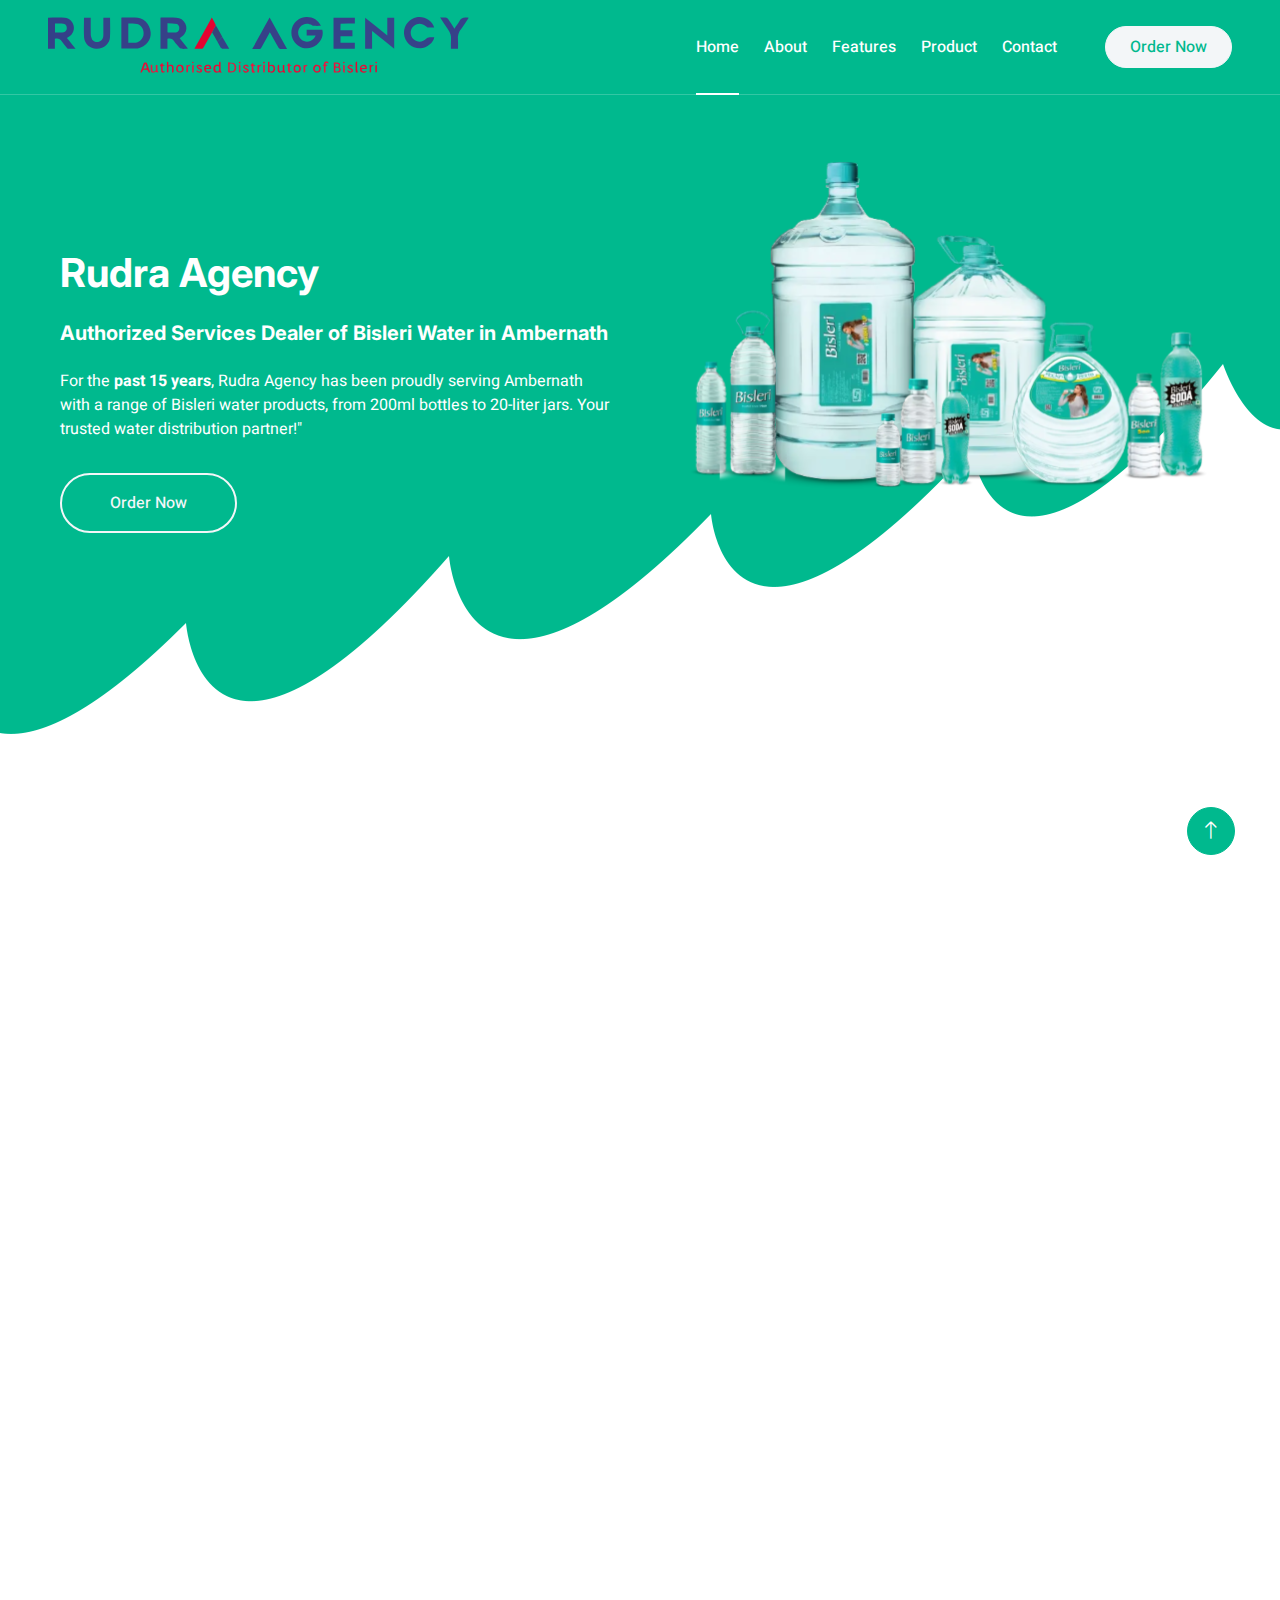
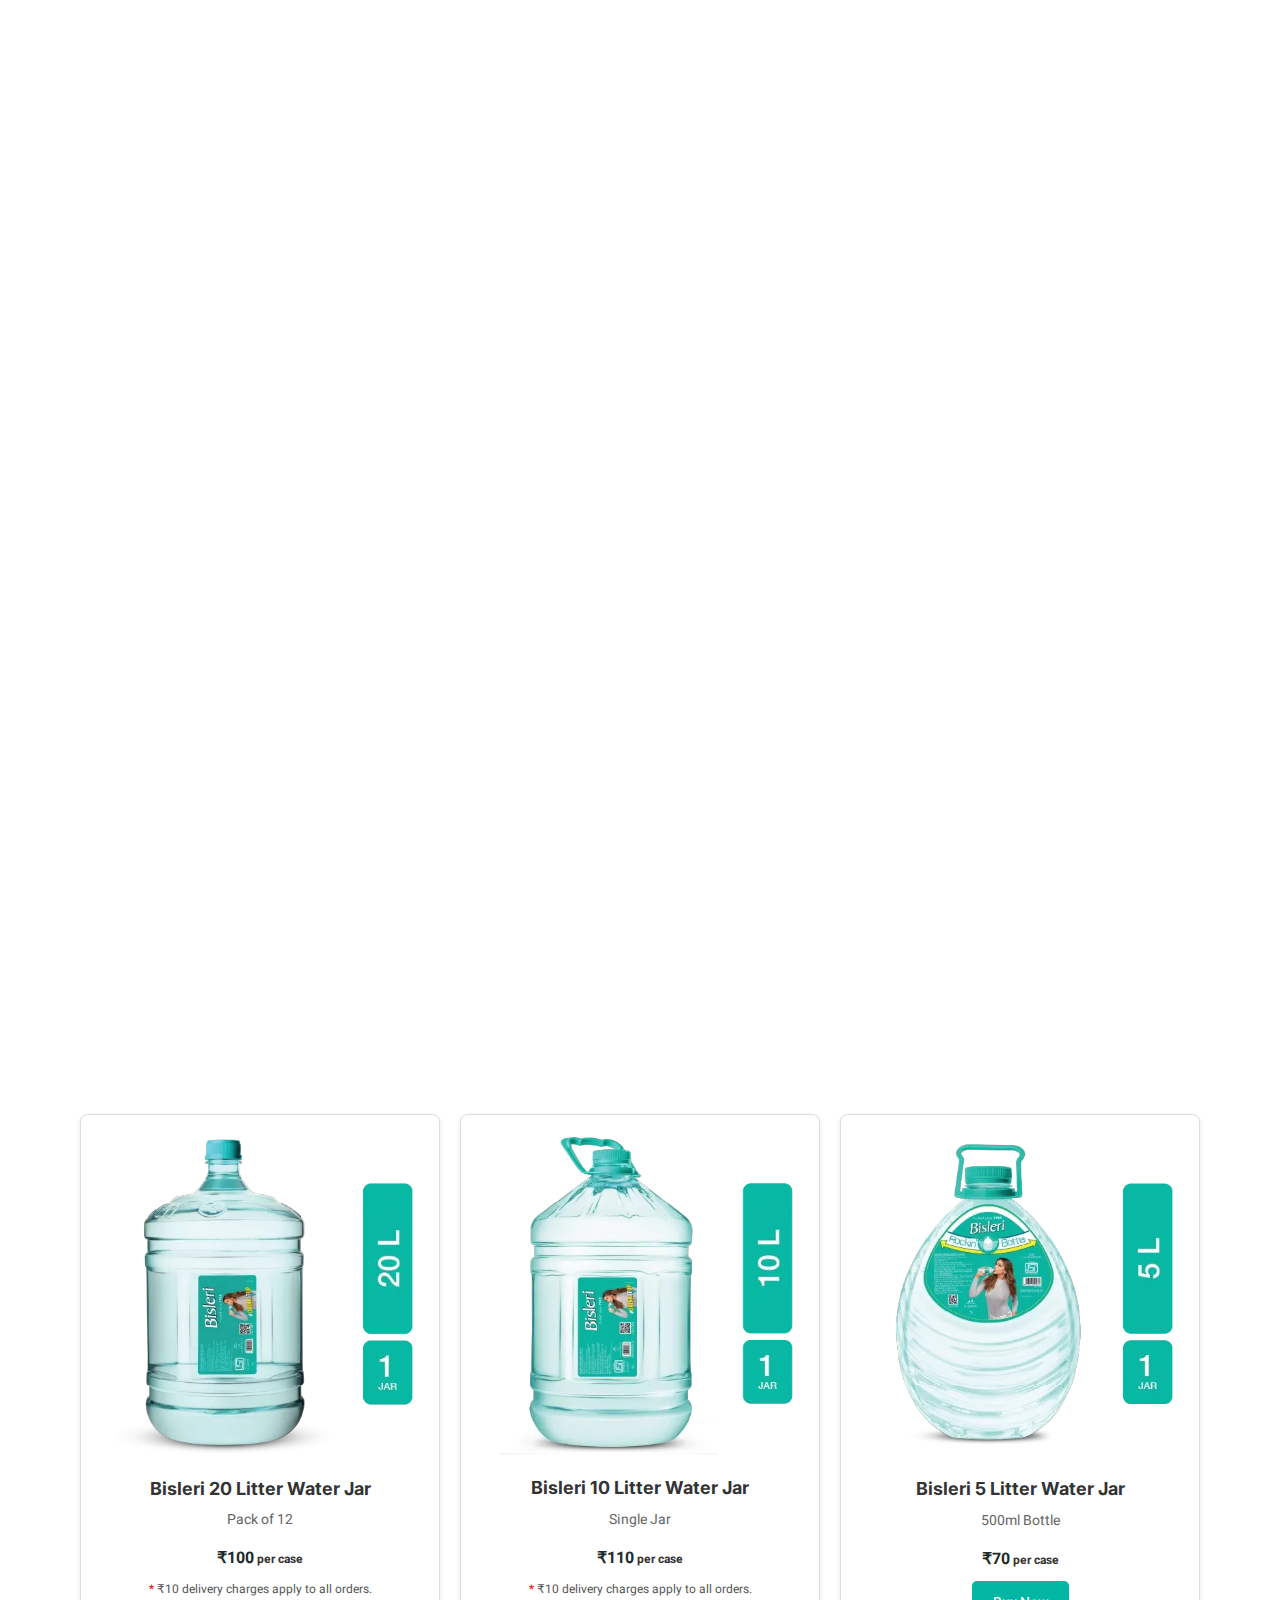
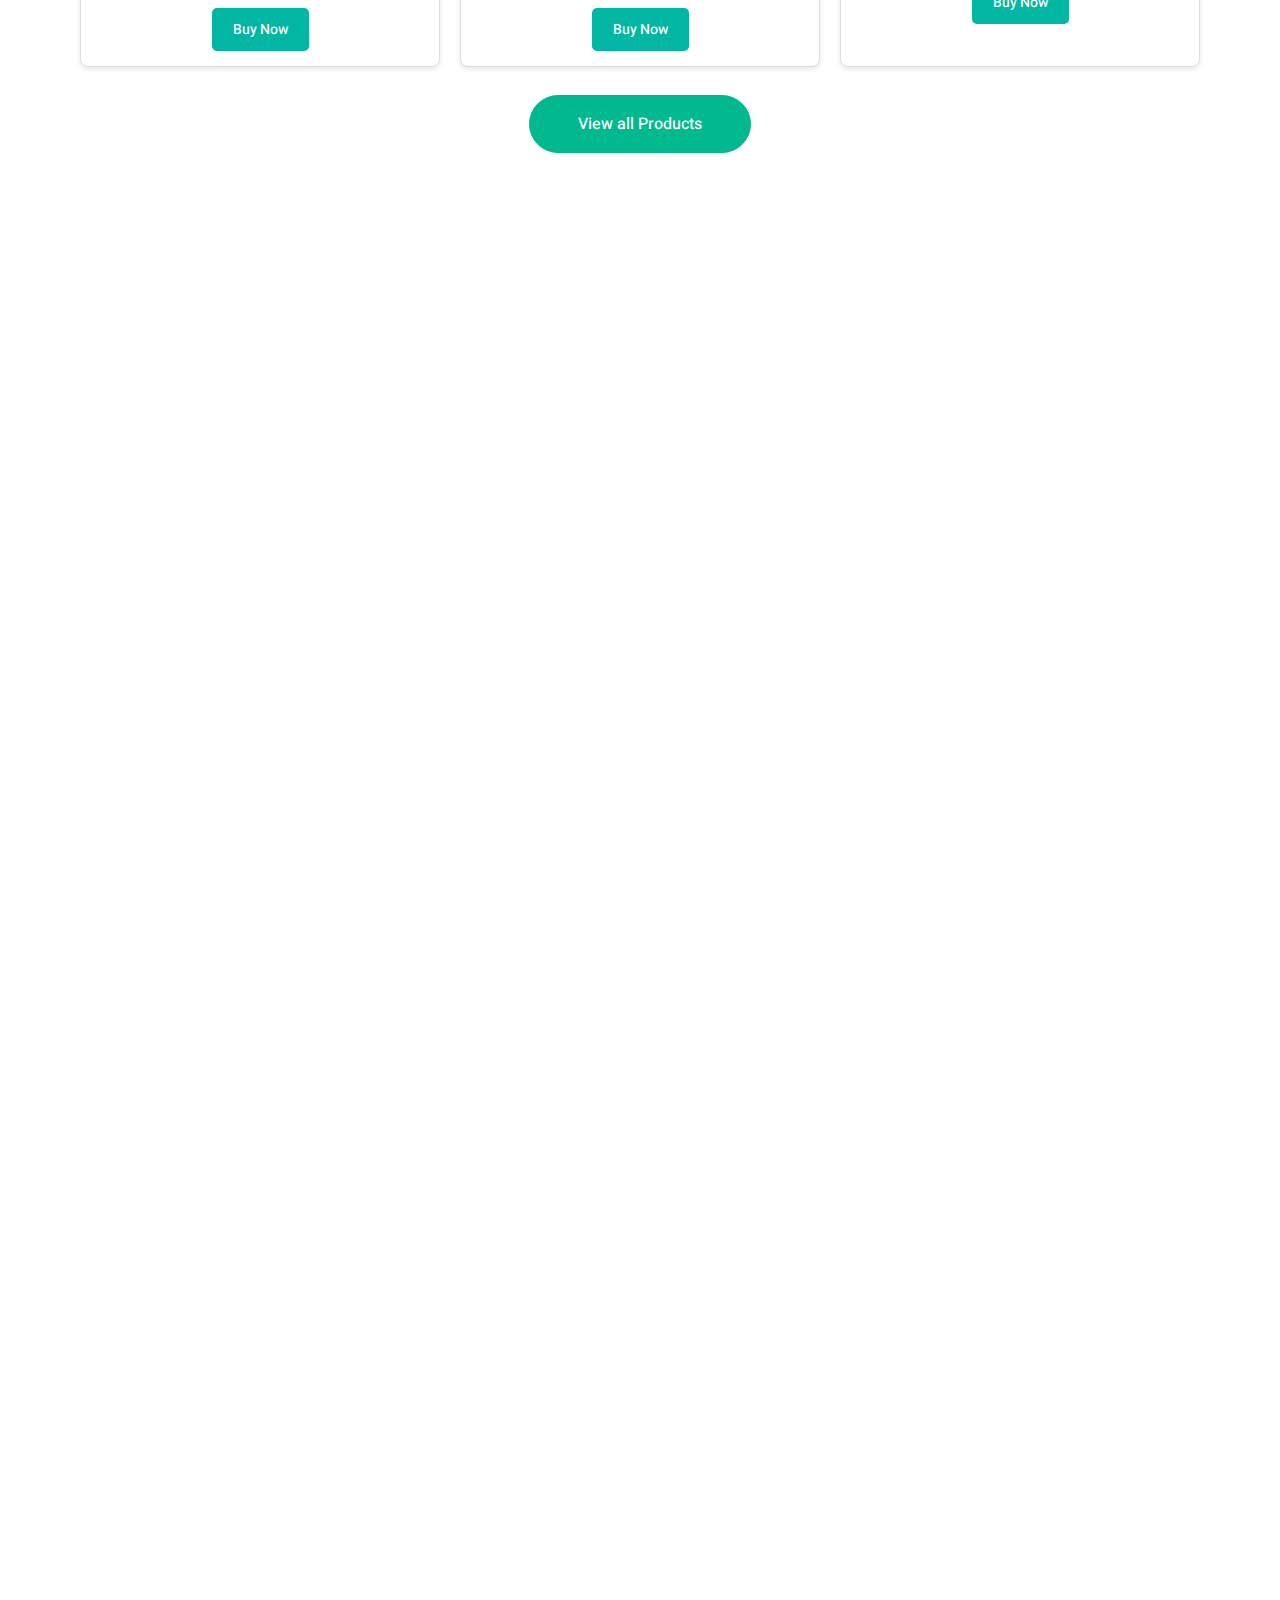
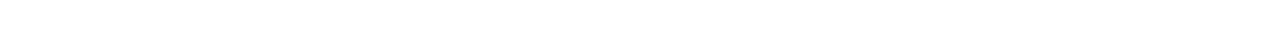
==== index.html @ f9f2c0e8 "Add files via upload" ====
<!DOCTYPE html>
<html lang="en">

<head>
    <meta charset="utf-8">
    <title>Rudra Agency</title>
    <meta content="width=device-width, initial-scale=1.0" name="viewport">
    <meta content="" name="keywords">
    <meta content="" name="description">

    <!-- Favicon -->
    <link href="img/favicon.ico" rel="icon">

    <!-- Google Web Fonts -->
    <link rel="preconnect" href="https://fonts.googleapis.com">
    <link rel="preconnect" href="https://fonts.gstatic.com" crossorigin>
    <link href="https://fonts.googleapis.com/css2?family=Heebo:wght@400;500;600&family=Inter:wght@700;800&display=swap" rel="stylesheet"> 

    <!-- Icon Font Stylesheet -->
    <link href="https://cdnjs.cloudflare.com/ajax/libs/font-awesome/5.10.0/css/all.min.css" rel="stylesheet">
    <link href="https://cdn.jsdelivr.net/npm/bootstrap-icons@1.4.1/font/bootstrap-icons.css" rel="stylesheet">

    <!-- Libraries Stylesheet -->
    <link href="lib/animate/animate.min.css" rel="stylesheet">
    <link href="lib/owlcarousel/assets/owl.carousel.min.css" rel="stylesheet">

    <!-- Customized Bootstrap Stylesheet -->
    <link href="css/bootstrap.min.css" rel="stylesheet">

    <!-- Template Stylesheet -->
    <link href="css/style.css" rel="stylesheet">
</head>

<body>
    <div class="container-xxl bg-white p-0">
        <!-- Spinner Start -->
        <div id="spinner" class="show bg-white position-fixed translate-middle w-100 vh-100 top-50 start-50 d-flex align-items-center justify-content-center">
            <div class="spinner-border text-primary" style="width: 3rem; height: 3rem;" role="status">
                <span class="sr-only">Loading...</span>
            </div>
        </div>
        <!-- Spinner End -->


        <!-- Navbar & Hero Start -->
        <div class="container-xxl position-relative p-0" >
            <nav class="navbar navbar-expand-lg navbar-light px-4 px-lg-5 py-3 py-lg-0">
                <a href="index.html" class="navbar-brand p-0">
                    <!-- <h1 class="m-0">BizConsult</h1> -->
                    <img src="Rudra-Agency Logo.svg" alt="Logo">
                </a>
                <button class="navbar-toggler" type="button" data-bs-toggle="collapse" data-bs-target="#navbarCollapse">
                    <span class="fa fa-bars"></span>
                </button>
                <div class="collapse navbar-collapse" id="navbarCollapse">
                    <div class="navbar-nav ms-auto py-0">
                        <a href="#" class="nav-item nav-link active">Home</a>
                        <a href="#about" class="nav-item nav-link">About</a>
                        <a href="#features" class="nav-item nav-link">Features</a>
                        <a href="product.html" class="nav-item nav-link">Product</a>


                      <!--  <div class="nav-item dropdown">
                            <a href="product.html" class="nav-item nav-link" data-bs-toggle="dropdown">Products</a>
                             <div class="dropdown-menu m-0">
                                <a href="feature.html" class="dropdown-item">Features</a>
                                <a href="quote.html" class="dropdown-item">Free Quote</a>
                                <a href="team.html" class="dropdown-item">Our Team</a>
                                <a href="testimonial.html" class="dropdown-item">Testimonial</a>
                                <a href="404.html" class="dropdown-item">404 Page</a>
                            </div> 
                        </div>-->
                        <a href="#contact" class="nav-item nav-link">Contact</a>
                    </div>
                    <a href="order.html" class="btn btn-light rounded-pill text-primary py-2 px-4 ms-lg-5">Order Now</a>
                </div>
            </nav>

            <div class="container-xxl bg-primary hero-header">
                <div class="container">
                    <div class="row g-5 align-items-center">
                        <div class="col-lg-6 text-center text-lg-start">
                            <h1 class="text-white mb-4 animated zoomIn">Rudra Agency</h1><p></p>
                            <h5 class="text-white pb-3 animated zoomIn">Authorized Services Dealer of Bisleri Water in Ambernath</h5>
                            
                            <p class="text-white pb-3 animated zoomIn">For the <span> <b>past 15 years</b></span>, Rudra Agency has been proudly serving Ambernath with a range of Bisleri water products, from 200ml bottles to 20-liter jars. Your trusted water distribution partner!"</p>
                            <a href="order.html" class="btn btn-outline-light rounded-pill border-2 py-3 px-5 animated slideInRight">Order Now</a>
                        </div>
                        <div class="col-lg-6 text-center text-lg-start">
                            <img class="img-fluid animated zoomIn" src="Component 5.svg" alt="" style="position: relative; top: -60px;">

                        </div>
                    </div>
                </div>
            </div>
        </div>
        <!-- Navbar & Hero End -->

        <!-- About Start -->
        <div class="container-xxl py-6" id="about">
            <div class="container">
                <div class="row g-5 align-items-center">
                    <div class="col-lg-6 wow zoomIn" data-wow-delay="0.1s">
                        <img class="img-fluid" src="image 2.png">
                    </div>
                    <div class="col-lg-6 wow fadeInUp" data-wow-delay="0.1s">
                        <div class="d-inline-block border rounded-pill text-primary px-4 mb-3">About Us</div>
                        <h2 class="mb-4"> Award-Winning Distribution Services for Ambernath</h2>
                        <p class="mb-4">Rudra Agency, your trusted Bisleri water distributor, has been quenching the thirst of <b>Ambernath for 15 years</b>. We ensure high-quality, pure drinking water is delivered right to your doorstep. Whether you need bulk delivery or just a single bottle, we’ve got you covered</p>
                        <div class="row g-3 mb-4">
                            <div class="col-12 d-flex">
                                <!-- <div class="flex-shrink-0 btn-lg-square rounded-circle bg-primary">
                                    <img src="1.png" >
                                </div> -->
                                <div class="ms-4">
                                    
                                    <h6>Reliable Delivery</h6>
                                    <span>Timely and efficient service tailored to your needs.</span>
                                </div>
                            </div>
                            <div class="col-12 d-flex">
                                <!-- <div class="flex-shrink-0 btn-lg-square rounded-circle bg-primary">
                                    <i class="fa fa-chart-line text-white"></i>
                                </div> -->
                                <div class="ms-4">
                                    <h6>Wide Range of Products</h6>
                                    <span> From 20-liter jars to handy 200ml bottles.</span>
                                </div>
                            </div>
                            <div class="col-12 d-flex">
                                        <!-- <div class="flex-shrink-0 btn-lg-square rounded-circle bg-primary">
                                            <i class="fa fa-chart-line text-white"></i>
                                        </div> -->
                                <div class="ms-4">
                                    <h6>Customer Satisfaction</h6>
                                    <span> Trusted by families and businesses across Ambernath.</span>
                                </div>
                            </div>
                        </div>
                        <!-- <a class="btn btn-primary rounded-pill py-3 px-5 mt-2" href="">Read More</a> -->
                    </div>
                </div>
            </div>
        </div>
        <!-- About End -->


        <!-- Newsletter Start -->
        <div class="container-xxl bg-primary my-6 wow fadeInUp" data-wow-delay="0.1s">
            <div class="container px-lg-5">
                <div class="row align-items-center" style="height: 250px;">
                    <div class="col-12 col-md-6">
                        <h3 class="text-white">Thirsty? We've Got You Covered!</h3>
                        <small class="text-white">Call us now to place your order and get it delivered to your doorstep!</small>
                        <div class="position-relative w-100 mt-3">
                            <a href="tel:+917755992366" class="btn btn-outline-light rounded-pill border-2 py-3 px-5 animated slideInRight">Call Now</a>
                        </div>
                    </div>
                    
                    <div class="col-md-6 text-center mb-n5 d-none d-md-block">
                        <img class="img-fluid mt-5" style="max-height: 250px;" src="img/newsletter.png">
                    </div>
                </div>
            </div>
        </div>
        <!-- Newsletter End -->
          <!-- Features Start -->
        <div class="container-xxl py-2" id="features">
            <div class="container">
                <div class="row g-5">
                    <div class="col-lg-5 wow fadeInUp" data-wow-delay="0.1s">
                        <div class="d-inline-block border rounded-pill text-primary px-4 mb-3">Features</div>
                        <h2 class="mb-4">Why Choose Rudra Agency? Your Trusted Bisleri Water Partner in Ambernath</h2>
                        <p>
                            For over 15 years, we have been committed to delivering pure, safe, and reliable Bisleri water to households and businesses in Ambernath.
                        </p>
                        <p>
                            Whether you need a single 20ltr Jar or bulk orders, we provide the highest quality and ensure prompt doorstep delivery to meet all your hydration needs.
                        </p>
                        <a class="btn btn-primary rounded-pill py-3 px-5 mt-2" href="order.html">Order Now</a>
                    </div>
                    <div class="col-lg-7">
                        <div class="row g-5">
                            <div class="col-sm-6 wow fadeIn" data-wow-delay="0.1s">
                                <div class="d-flex align-items-center mb-3">
                                    <div class="flex-shrink-0 btn-square bg-primary rounded-circle me-3">
                                        <i class="fa fa-tint text-white"></i>
                                    </div>
                                    <h6 class="mb-0">Guaranteed Purity</h6>
                                </div>
                                <span>We deliver 100% pure Bisleri water to ensure the health and well-being of your family.</span>
                            </div>
                            <div class="col-sm-6 wow fadeIn" data-wow-delay="0.2s">
                                <div class="d-flex align-items-center mb-3">
                                    <div class="flex-shrink-0 btn-square bg-primary rounded-circle me-3">
                                        <i class="fa fa-truck text-white"></i>
                                    </div>
                                    <h6 class="mb-0">Reliable Delivery</h6>
                                </div>
                                <span>Enjoy fast and hassle-free delivery right to your doorstep at your convenience.</span>
                            </div>
                            <div class="col-sm-6 wow fadeIn" data-wow-delay="0.3s">
                                <div class="d-flex align-items-center mb-3">
                                    <div class="flex-shrink-0 btn-square bg-primary rounded-circle me-3">
                                        <i class="fa fa-calendar-alt text-white"></i>
                                    </div>
                                    <h6 class="mb-0">15+ Years of Experience</h6>
                                </div>
                                <span>Serving Ambernath residents as the authorized Bisleri distributor since 2008.</span>
                            </div>
                            <div class="col-sm-6 wow fadeIn" data-wow-delay="0.4s">
                                <div class="d-flex align-items-center mb-3">
                                    <div class="flex-shrink-0 btn-square bg-primary rounded-circle me-3">
                                        <i class="fa fa-dollar-sign text-white"></i>
                                    </div>
                                    <h6 class="mb-0">Affordable Pricing</h6>
                                </div>
                                <span>We offer premium Bisleri water at the most competitive rates in the region.</span>
                            </div>
                            <div class="col-sm-6 wow fadeIn" data-wow-delay="0.5s">
                                <div class="d-flex align-items-center mb-3">
                                    <div class="flex-shrink-0 btn-square bg-primary rounded-circle me-3">
                                        <i class="fa fa-users text-white"></i>
                                    </div>
                                    <h6 class="mb-0">Wide Range of Sizes</h6>
                                </div>
                                <span>From 200ml bottles to 20-liter jars, we have options for all your needs.</span>
                            </div>
                            <div class="col-sm-6 wow fadeIn" data-wow-delay="0.6s">
                                <div class="d-flex align-items-center mb-3">
                                    <div class="flex-shrink-0 btn-square bg-primary rounded-circle me-3">
                                        <i class="fa fa-headset text-white"></i>
                                    </div>
                                    <h6 class="mb-0">Our Customer Support Got You Covered</h6>
                                </div>
                                <span>Our team is here to assist you with orders or inquiries any time of the day.</span>
                            </div>
                        </div>
                    </div>
                </div>
            </div>
        </div>
        
        <!-- Features End -->


        <!-- Service Start -->
        <div class="container-xxl py-2" id="service">
            <div class="container">
                <div class="mx-auto text-center wow fadeInUp" data-wow-delay="0.1s" style="max-width: 600px;">
                    <div class="d-inline-block border rounded-pill text-primary px-4 mb-3">Our Products</div>
                    <h2 class="mb-5">Pure Bisleri Water in Every Size for Your Needs</h2>
                </div>
                <!-- <div class="row g-4">
                    <div class="col-lg-4 col-md-6 wow fadeInUp" data-wow-delay="0.1s">
                        <div class="service-item rounded h-100">
                            <div class="d-flex justify-content-between">
                                <div class="service-icon">
                                    <i class="fa fa-user-tie fa-2x"></i>
                                </div>
                                <a class="service-btn" href="">
                                    <i class="fa fa-link fa-2x"></i>
                                </a>
                            </div>
                            <div class="p-5">
                                <h5 class="mb-3">Business Research</h5>
                                <span>Erat ipsum justo amet duo et elitr dolor, est duo duo eos lorem sed diam stet diam sed stet lorem.</span>
                            </div>
                        </div>
                    </div>
                    <div class="col-lg-4 col-md-6 wow fadeInUp" data-wow-delay="0.3s">
                        <div class="service-item rounded h-100">
                            <div class="d-flex justify-content-between">
                                <div class="service-icon">
                                    <i class="fa fa-chart-pie fa-2x"></i>
                                </div>
                                <a class="service-btn" href="">
                                    <i class="fa fa-link fa-2x"></i>
                                </a>
                            </div>
                            <div class="p-5">
                                <h5 class="mb-3">Stretagic Planning</h5>
                                <span>Erat ipsum justo amet duo et elitr dolor, est duo duo eos lorem sed diam stet diam sed stet lorem.</span>
                            </div>
                        </div>
                    </div>
                    <div class="col-lg-4 col-md-6 wow fadeInUp" data-wow-delay="0.6s">
                        <div class="service-item rounded h-100">
                            <div class="d-flex justify-content-between">
                                <div class="service-icon">
                                    <i class="fa fa-chart-line fa-2x"></i>
                                </div>
                                <a class="service-btn" href="">
                                    <i class="fa fa-link fa-2x"></i>
                                </a>
                            </div>
                            <div class="p-5">
                                <h5 class="mb-3">Market Analysis</h5>
                                <span>Erat ipsum justo amet duo et elitr dolor, est duo duo eos lorem sed diam stet diam sed stet lorem.</span>
                            </div>
                        </div>
                    </div>
                    <div class="col-lg-4 col-md-6 wow fadeInUp" data-wow-delay="0.1s">
                        <div class="service-item rounded h-100">
                            <div class="d-flex justify-content-between">
                                <div class="service-icon">
                                    <i class="fa fa-chart-area fa-2x"></i>
                                </div>
                                <a class="service-btn" href="">
                                    <i class="fa fa-link fa-2x"></i>
                                </a>
                            </div>
                            <div class="p-5">
                                <h5 class="mb-3">Financial Analaysis</h5>
                                <span>Erat ipsum justo amet duo et elitr dolor, est duo duo eos lorem sed diam stet diam sed stet lorem.</span>
                            </div>
                        </div>
                    </div>
                    <div class="col-lg-4 col-md-6 wow fadeInUp" data-wow-delay="0.3s">
                        <div class="service-item rounded h-100">
                            <div class="d-flex justify-content-between">
                                <div class="service-icon">
                                    <i class="fa fa-balance-scale fa-2x"></i>
                                </div>
                                <a class="service-btn" href="">
                                    <i class="fa fa-link fa-2x"></i>
                                </a>
                            </div>
                            <div class="p-5">
                                <h5 class="mb-3">legal Advisory</h5>
                                <span>Erat ipsum justo amet duo et elitr dolor, est duo duo eos lorem sed diam stet diam sed stet lorem.</span>
                            </div>
                        </div>
                    </div>
                    <div class="col-lg-4 col-md-6 wow fadeInUp" data-wow-delay="0.6s">
                        <div class="service-item rounded h-100">
                            <div class="d-flex justify-content-between">
                                <div class="service-icon">
                                    <i class="fa fa-house-damage fa-2x"></i>
                                </div>
                                <a class="service-btn" href="">
                                    <i class="fa fa-link fa-2x"></i>
                                </a>
                            </div>
                            <div class="p-5">
                                <h5 class="mb-3">Tax & Insurance</h5>
                                <span>Erat ipsum justo amet duo et elitr dolor, est duo duo eos lorem sed diam stet diam sed stet lorem.</span>
                            </div>
                        </div>
                    </div>
                </div> -->

                <div class="container">
                    <!-- <h1>Product Listing</h1> -->
                    <div class="product-list">
                        <div class="product-item">
                            <img src="products/20l.webp" alt="Product 1">
                            <h3>Bisleri 20 Litter Water Jar</h3>
                            <p>Pack of 12</p>
                            <div class="price">₹100</div>
                            <p class="delivery-note">₹10 delivery charges apply to all orders.</p>
                            <a href="order.html" class="btn">Buy Now</a>
                        </div>
                        <div class="product-item">
                            <img src="products/10l.webp" alt="Product 2">
                            <h3>Bisleri 10 Litter Water Jar</h3>
                            <p>Single Jar</p>
                            <div class="price">₹110</div>
                            <p class="delivery-note">₹10 delivery charges apply to all orders.</p>
                            <a href="order.html" class="btn">Buy Now</a>
                        </div>
                        <div class="product-item">
                            <img src="products/5l.webp" alt="Product 3">
                            <h3>Bisleri 5 Litter Water Jar</h3>
                            <p>500ml Bottle</p>
                            <div class="price">₹70</div>
                            <!-- <p class="delivery-note">₹10 delivery charges apply to all orders.</p> -->
                            <a href="order.html" class="btn">Buy Now</a>
                        </div>
                    </div>
                    <div class="view-all">
                        <a class="btn btn-primary rounded-pill py-3 px-5 mt-2" href="product.html">View all Products</a>
                    </div>
                </div>


            </div>
        </div>
        <!-- Service End -->


       


        <!-- Client Start -->
        <!-- <div class="container-xxl bg-primary my-6 py-5 wow fadeInUp" data-wow-delay="0.1s">
            <div class="container">
                <div class="owl-carousel client-carousel">
                    <a href="#"><img class="img-fluid" src="img/logo-1.png" alt=""></a>
                    <a href="#"><img class="img-fluid" src="img/logo-2.png" alt=""></a>
                    <a href="#"><img class="img-fluid" src="img/logo-3.png" alt=""></a>
                    <a href="#"><img class="img-fluid" src="img/logo-4.png" alt=""></a>
                    <a href="#"><img class="img-fluid" src="img/logo-5.png" alt=""></a>
                    <a href="#"><img class="img-fluid" src="img/logo-6.png" alt=""></a>
                    <a href="#"><img class="img-fluid" src="img/logo-7.png" alt=""></a>
                    <a href="#"><img class="img-fluid" src="img/logo-8.png" alt=""></a>
                </div>
            </div>
        </div> -->
        <!-- Client End -->


        <!-- Testimonial Start -->
        <!-- <div class="container-xxl py-6">
            <div class="container">
                <div class="mx-auto text-center wow fadeInUp" data-wow-delay="0.1s" style="max-width: 600px;">
                    <div class="d-inline-block border rounded-pill text-primary px-4 mb-3">Testimonial</div>
                    <h2 class="mb-5">What Our Clients Say!</h2>
                </div>
                <div class="owl-carousel testimonial-carousel wow fadeInUp" data-wow-delay="0.1s">
                    <div class="testimonial-item rounded p-4">
                        <i class="fa fa-quote-left fa-2x text-primary mb-3"></i>
                        <p>Dolor et eos labore, stet justo sed est sed. Diam sed sed dolor stet amet eirmod eos labore diam</p>
                        <div class="d-flex align-items-center">
                            <img class="img-fluid flex-shrink-0 rounded-circle" src="img/testimonial-1.jpg">
                            <div class="ps-3">
                                <h6 class="mb-1">Client Name</h6>
                                <small>Profession</small>
                            </div>
                        </div>
                    </div>
                    <div class="testimonial-item rounded p-4">
                        <i class="fa fa-quote-left fa-2x text-primary mb-3"></i>
                        <p>Dolor et eos labore, stet justo sed est sed. Diam sed sed dolor stet amet eirmod eos labore diam</p>
                        <div class="d-flex align-items-center">
                            <img class="img-fluid flex-shrink-0 rounded-circle" src="img/testimonial-2.jpg">
                            <div class="ps-3">
                                <h6 class="mb-1">Client Name</h6>
                                <small>Profession</small>
                            </div>
                        </div>
                    </div>
                    <div class="testimonial-item rounded p-4">
                        <i class="fa fa-quote-left fa-2x text-primary mb-3"></i>
                        <p>Dolor et eos labore, stet justo sed est sed. Diam sed sed dolor stet amet eirmod eos labore diam</p>
                        <div class="d-flex align-items-center">
                            <img class="img-fluid flex-shrink-0 rounded-circle" src="img/testimonial-3.jpg">
                            <div class="ps-3">
                                <h6 class="mb-1">Client Name</h6>
                                <small>Profession</small>
                            </div>
                        </div>
                    </div>
                    <div class="testimonial-item rounded p-4">
                        <i class="fa fa-quote-left fa-2x text-primary mb-3"></i>
                        <p>Dolor et eos labore, stet justo sed est sed. Diam sed sed dolor stet amet eirmod eos labore diam</p>
                        <div class="d-flex align-items-center">
                            <img class="img-fluid flex-shrink-0 rounded-circle" src="img/testimonial-4.jpg">
                            <div class="ps-3">
                                <h6 class="mb-1">Client Name</h6>
                                <small>Profession</small>
                            </div>
                        </div>
                    </div>
                </div>
            </div>
        </div> -->
        <!-- Testimonial End -->


        <!-- Team Start -->
            <!-- <div class="container-xxl py-6">
                <div class="container">
                    <div class="mx-auto text-center wow fadeInUp" data-wow-delay="0.1s" style="max-width: 600px;">
                        <div class="d-inline-block border rounded-pill text-primary px-4 mb-3">Our Team</div>
                        <h2 class="mb-5">Meet Our Team Members</h2>
                    </div>
                    <div class="row g-4">
                        <div class="col-lg-3 col-md-6 wow fadeInUp" data-wow-delay="0.1s">
                            <div class="team-item">
                                <h5>Full Name</h5>
                                <p class="mb-4">Designation</p>
                                <img class="img-fluid rounded-circle w-100 mb-4" src="img/team-1.jpg" alt="">
                                <div class="d-flex justify-content-center">
                                    <a class="btn btn-square text-primary bg-white m-1" href=""><i class="fab fa-facebook-f"></i></a>
                                    <a class="btn btn-square text-primary bg-white m-1" href=""><i class="fab fa-twitter"></i></a>
                                    <a class="btn btn-square text-primary bg-white m-1" href=""><i class="fab fa-linkedin-in"></i></a>
                                </div>
                            </div>
                        </div>
                        <div class="col-lg-3 col-md-6 wow fadeInUp" data-wow-delay="0.3s">
                            <div class="team-item">
                                <h5>Full Name</h5>
                                <p class="mb-4">Designation</p>
                                <img class="img-fluid rounded-circle w-100 mb-4" src="img/team-2.jpg" alt="">
                                <div class="d-flex justify-content-center">
                                    <a class="btn btn-square text-primary bg-white m-1" href=""><i class="fab fa-facebook-f"></i></a>
                                    <a class="btn btn-square text-primary bg-white m-1" href=""><i class="fab fa-twitter"></i></a>
                                    <a class="btn btn-square text-primary bg-white m-1" href=""><i class="fab fa-linkedin-in"></i></a>
                                </div>
                            </div>
                        </div>
                        <div class="col-lg-3 col-md-6 wow fadeInUp" data-wow-delay="0.5s">
                            <div class="team-item">
                                <h5>Full Name</h5>
                                <p class="mb-4">Designation</p>
                                <img class="img-fluid rounded-circle w-100 mb-4" src="img/team-3.jpg" alt="">
                                <div class="d-flex justify-content-center">
                                    <a class="btn btn-square text-primary bg-white m-1" href=""><i class="fab fa-facebook-f"></i></a>
                                    <a class="btn btn-square text-primary bg-white m-1" href=""><i class="fab fa-twitter"></i></a>
                                    <a class="btn btn-square text-primary bg-white m-1" href=""><i class="fab fa-linkedin-in"></i></a>
                                </div>
                            </div>
                        </div>
                        <div class="col-lg-3 col-md-6 wow fadeInUp" data-wow-delay="0.7s">
                            <div class="team-item">
                                <h5>Full Name</h5>
                                <p class="mb-4">Designation</p>
                                <img class="img-fluid rounded-circle w-100 mb-4" src="img/team-4.jpg" alt="">
                                <div class="d-flex justify-content-center">
                                    <a class="btn btn-square text-primary bg-white m-1" href=""><i class="fab fa-facebook-f"></i></a>
                                    <a class="btn btn-square text-primary bg-white m-1" href=""><i class="fab fa-twitter"></i></a>
                                    <a class="btn btn-square text-primary bg-white m-1" href=""><i class="fab fa-linkedin-in"></i></a>
                                </div>
                            </div>
                        </div>
                    </div>
                </div>
            </div> -->
        <!-- Team End -->

        <!-- Contact Start -->
        <div class="container-xxl py-2" id="contact">
            <div class="container">
                <div class="mx-auto text-center wow fadeInUp" data-wow-delay="0.1s" style="max-width: 600px;">
                    <div class="d-inline-block border rounded-pill text-primary px-4 mb-3">Contact Us</div>
                    <h2 class="mb-5">If You Have Any Query, Please Feel Free Contact Us</h2>
                </div>
                <div class="row justify-content-center">
                    <div class="col-lg-7 wow fadeInUp" data-wow-delay="0.3s">
                        <form id="contactForm">
                            <div class="row g-3">
                                <div class="col-md-6">
                                    <div class="form-floating">
                                        <input type="text" class="form-control" id="name" placeholder="Your Name">
                                        <label for="name">Your Name</label>
                                    </div>
                                </div>
                                <div class="col-md-6">
                                    <div class="form-floating">
                                        <input type="email" class="form-control" id="email" placeholder="Your Email">
                                        <label for="email">Your Email</label>
                                    </div>
                                </div>
                                <div class="col-md-6">
                                    <div class="form-floating">
                                        <input type="text" class="form-control" id="mobile" placeholder="Your Mobile Number">
                                        <label for="mobile">Mobile Number</label>
                                    </div>
                                </div>
                                <div class="col-12">
                                    <div class="form-floating">
                                        <input type="text" class="form-control" id="subject" placeholder="Subject">
                                        <label for="subject">Subject</label>
                                    </div>
                                </div>
                                <div class="col-12">
                                    <div class="form-floating">
                                        <textarea class="form-control" placeholder="Leave a message here" id="message" style="height: 150px"></textarea>
                                        <label for="message">Message</label>
                                    </div>
                                </div>
                                <div class="col-12">
                                    <button class="btn btn-primary w-100 py-3" type="submit">Send Message</button>
                                </div>
                            </div>
                        </form>
                        
                        <script>
                        document.getElementById("contactForm").addEventListener("submit", function(event) {
                            event.preventDefault();
                        
                            // Get form values
                            const name = document.getElementById("name").value;
                            const email = document.getElementById("email").value;
                            const mobile = document.getElementById("mobile").value;
                            const subject = document.getElementById("subject").value;
                            const message = document.getElementById("message").value;
                        
                            // WhatsApp message format
                            const whatsappNumber = "+917755992366";
                            const whatsappMessage = `Name: ${name}\nEmail: ${email}\nMobile: ${mobile}\nSubject: ${subject}\nMessage: ${message}`;
                        
                            // Encode message for URL
                            const encodedMessage = encodeURIComponent(whatsappMessage);
                        
                            // Redirect to WhatsApp
                            window.open(`https://wa.me/${whatsappNumber}?text=${encodedMessage}`, '_blank');
                        });
                        </script>
                        
                    </div>
                </div>
            </div>
        </div>
        <!-- Contact End -->
        

        <!-- Footer Start -->
        <div class="container-fluid bg-dark text-light footer pt-5 wow fadeIn" data-wow-delay="0.1s" style="margin-top: 6rem;">
            <div class="container py-5">
                <div class="container py-5">
                    <div class="row align-items-center">
                        <!-- Contact Details -->
                        <div class="col-md-6">
                            <h5 class="text-white mb-4">Contact Us</h5>
                            <ul class="list-unstyled text-light">
                                <ul>
                                    <li class="mb-3">
                                        <a href="https://maps.app.goo.gl/i4awCy5Yp5QNN3er9" 
                                           target="_blank" 
                                           style="text-decoration: none; color: white;">
                                            <i class="fa fa-map-marker-alt me-3 text-primary"></i>
                                            Shop No. 11 Plot 99/100, Anurag Chs, Hutaatma Chowk Near Saiideep Bajaj Servicecenter, Sai Section, Ambernath (E)421501 . Dist. Thane
                                        </a>
                                    </li>
                                    <li class="mb-3">
                                        <a href="tel:+917755992366" style="text-decoration: none; color: white;">
                                            <i class="fa fa-phone-alt me-3 text-primary"></i>+91 7755992366
                                        </a>
                                    </li>
                                    <li class="mb-3">
                                        <a href="tel:+917350710265" style="text-decoration: none; color: white;">
                                            <i class="fa fa-phone-alt me-3 text-primary"></i>+91 7350710265
                                        </a>
                                    </li>
                                </ul>
                                
                               <li class="mb-3"><i class="fa fa-envelope me-3 text-primary"></i>info@example.com</li>
                            </ul>
                        </div>
                        <!-- Map -->
                        <div class="col-md-6">
                            <h5 class="text-white mb-4">Our Location</h5>
                            <div class="rounded overflow-hidden">
                                <iframe 
                                    src="https://www.google.com/maps/embed?pb=!1m18!1m12!1m3!1d3767.7076636012735!2d73.17857731043122!3d19.20796668194895!2m3!1f0!2f0!3f0!3m2!1i1024!2i768!4f13.1!3m3!1m2!1s0x3be7947f90aac9ef%3A0x177002a9075cffb7!2sRudra%20Agency!5e0!3m2!1sen!2sin!4v1735970317969!5m2!1sen!2sin" referrerpolicy="no-referrer-when-downgrade" 
                                    width="100%" 
                                    height="250" 
                                    style="border:0;" 
                                    allowfullscreen="" 
                                    loading="lazy">
                                </iframe>
                                <!-- <iframe src="https://www.google.com/maps/embed?pb=!3m2!1sen!2sin!4v1735969986264!5m2!1sen!2sin!6m8!1m7!1s94HmDdqKO-jTu0NsuVCyZQ!2m2!1d19.20789186632402!2d73.18110936052173!3f46.57149286979005!4f6.583130928382275!5f0.7820865974627469" width="600" height="450" style="border:0;" allowfullscreen="" loading="lazy" referrerpolicy="no-referrer-when-downgrade"></iframe> -->
                            </div>
                        </div>
                    </div>
                </div>
                
            </div>
            <div class="container">
                <div class="copyright">
                    <div class="row">
                        <div class="col-md-6 text-center text-md-start mb-3 mb-md-0">
                            &copy; <a class="border-bottom" href="#">Rudra-Agency</a>, All Right Reserved. 
							
							
							Developed By <a class="border-bottom" href="#">Rudra Malvankar</a>
                            <!-- <br>Distributed By: <a class="border-bottom" href="https://themewagon.com" target="_blank">ThemeWagon</a> -->
                        </div>
                        <div class="col-md-6 text-center text-md-end">
                            <div class="footer-menu">
                                <a href="index.html">Home</a>
                                <a href="terms&contdition.html">Terms & Condition</a>
                                <a href="privacy.html">Privacy Policy</a>
                                <!-- <a href="">FQAs</a> -->
                            </div>
                        </div>
                    </div>
                </div>
            </div>
        </div>
        <!-- Footer End -->


        <!-- Back to Top -->
        <a href="#" class="btn btn-lg btn-primary btn-lg-square back-to-top"><i class="bi bi-arrow-up"></i></a>
    </div>

    <!-- JavaScript Libraries -->
    <script src="https://code.jquery.com/jquery-3.4.1.min.js"></script>
    <script src="https://cdn.jsdelivr.net/npm/bootstrap@5.0.0/dist/js/bootstrap.bundle.min.js"></script>
    <script src="lib/wow/wow.min.js"></script>
    <script src="lib/easing/easing.min.js"></script>
    <script src="lib/waypoints/waypoints.min.js"></script>
    <script src="lib/owlcarousel/owl.carousel.min.js"></script>

    <!-- Template Javascript -->
    <script src="js/main.js"></script>
</body>

</html>
---- css/style.css ----
.container {
    max-width: 1200px;
    margin: 0 auto;
    padding: 20px;
}

.product-list {
    display: grid;
    grid-template-columns: repeat(auto-fit, minmax(200px, 1fr));
    gap: 20px;
}

.product-item {
    background-color: #fff;
    border: 1px solid #ddd;
    border-radius: 8px;
    box-shadow: 0 2px 5px rgba(0, 0, 0, 0.1);
    padding: 15px;
    text-align: center;
}

.product-item img {
    max-width: 100%;
    height: auto;
    border-radius: 8px;
    margin-bottom: 10px;
}

.product-item h3 {
    font-size: 18px;
    margin: 10px 0;
    color: #333;
}

.product-item p {
    font-size: 14px;
    color: #666;
}

.product-item .price {
    font-size: 16px;
    color: #202b2a;
    font-weight: bold;
    margin: 10px 0;
}

.product-item .price::after {
    content: " per case";
    font-size: 12px;
    color: #333;
}

.product-item .delivery-note {
    font-size: 12px;
    color: #555;
    margin: 10px 0;
}

.product-item .delivery-note::before {
    content: "* ";
    color: #f00;
}

.product-item .btn {
    display: inline-block;
    padding: 10px 20px;
    background-color: #01B6A2;
    color: #fff;
    text-decoration: none;
    border-radius: 5px;
    font-size: 14px;
}

.product-item .btn:hover {
    background-color: #0056b3;
}

.view-all {
    text-align: center;
    margin: 20px 0;
}

/* .view-all .btn {
    display: inline-block;
    padding: 10px 20px;
    background-color: rgba(54, 65, 136, 1);
    color: #fff;
    text-decoration: none;
    border-radius: 5px;
    font-size: 16px;
}

.view-all .btn:hover {
    background-color:rgba(54, 65, 136, 1);
} */

/********** Template CSS **********/
:root {
    --primary: #00B98E;
    --light: #F3F6F8;
    --dark: #0E2E50;
}


#html {
    scroll-behavior: smooth;
}

/*** Spinner ***/
#spinner {
    opacity: 0;
    visibility: hidden;
    transition: opacity .5s ease-out, visibility 0s linear .5s;
    z-index: 99999;
}

#spinner.show {
    transition: opacity .5s ease-out, visibility 0s linear 0s;
    visibility: visible;
    opacity: 1;
}

.back-to-top {
    position: fixed;
    display: none;
    right: 45px;
    bottom: 45px;
    z-index: 99;
}

.my-6 {
    margin-top: 6rem;
    margin-bottom: 6rem;
}

.py-6 {
    padding-top: 6rem;
    padding-bottom: 6rem;
}


/*** Button ***/
.btn {
    font-weight: 500;
    transition: .5s;
}

.btn.btn-primary,
.btn.btn-outline-primary:hover {
    color: #FFFFFF;
}

.btn-square {
    width: 38px;
    height: 38px;
}

.btn-sm-square {
    width: 32px;
    height: 32px;
}

.btn-lg-square {
    width: 48px;
    height: 48px;
}

.btn-square,
.btn-sm-square,
.btn-lg-square {
    padding: 0;
    display: flex;
    align-items: center;
    justify-content: center;
    font-weight: normal;
    border-radius: 50px;
}


/*** Navbar ***/
.navbar .navbar-nav .nav-link {
    position: relative;
    margin-left: 25px;
    padding: 35px 0;
    color: #FFFFFF;
    font-weight: 500;
    outline: none;
    transition: .5s;
}

.navbar .navbar-nav .nav-link:hover,
.navbar .navbar-nav .nav-link.active {
    color: #FFFFFF;
}

.sticky-top.navbar .navbar-nav .nav-link {
    padding: 20px 0;
    color: var(--dark);
}

.sticky-top.navbar .navbar-nav .nav-link:hover,
.sticky-top.navbar .navbar-nav .nav-link.active {
    color: var(--primary);
}

.navbar .navbar-brand h1 {
    color: #FFFFFF;
}

.navbar .navbar-brand img {
    max-height: 60px;
    transition: .5s;
}

.sticky-top.navbar .navbar-brand img {
    max-height: 45px;
}

@media (max-width: 991.98px) {
    .sticky-top.navbar {
        position: relative;
        background: #FFFFFF;
    }

    .navbar .navbar-collapse {
        margin-top: 15px;
        border-top: 1px solid #DDDDDD;
    }

    .navbar .navbar-nav .nav-link,
    .sticky-top.navbar .navbar-nav .nav-link {
        padding: 10px 0;
        margin-left: 0;
        color: var(--dark);
    }

    .navbar .navbar-nav .nav-link:hover,
    .navbar .navbar-nav .nav-link.active {
        color: var(--primary);
    }

    .navbar .navbar-brand h1 {
        color: var(--primary);
    }

    .navbar .navbar-brand img {
        max-height: 45px;
    }
}

@media (min-width: 992px) {
    .navbar {
        position: absolute;
        width: 100%;
        top: 0;
        left: 0;
        border-bottom: 1px solid rgba(256, 256, 256, .2);
        z-index: 999;
    }
    
    .sticky-top.navbar {
        position: fixed;
        background: #FFFFFF;
    }

    .navbar .navbar-nav .nav-link::before {
        position: absolute;
        content: "";
        width: 100%;
        height: 2px;
        bottom: 10px;
        left: 0;
        background: #FFFFFF;
        opacity: 0;
        transition: .5s;
    }

    .sticky-top.navbar .navbar-nav .nav-link::before {
        background: var(--primary);
    }

    .navbar .navbar-nav .nav-link:hover::before,
    .navbar .navbar-nav .nav-link.active::before {
        bottom: -1px;
        left: 0;
        opacity: 1;
    }

    .navbar .navbar-nav .nav-link.nav-contact::before {
        display: none;
    }

    .sticky-top.navbar .navbar-brand h1 {
        color: var(--primary);
    }

    .navbar .nav-item .dropdown-menu {
        display: block;
        visibility: hidden;
        top: 100%;
        transform: rotateX(-75deg);
        transform-origin: 0% 0%;
        transition: .5s;
        opacity: 0;
    }

    .navbar .nav-item:hover .dropdown-menu {
        transform: rotateX(0deg);
        visibility: visible;
        transition: .5s;
        opacity: 1;
    }
}


/*** Hero Header ***/
.hero-header {
    margin-bottom: 6rem;
    padding: 12rem 0 9rem 0;
    background: url(../img/shape-bottom.png) center bottom no-repeat;
}

.page-header {
    margin-bottom: 6rem;
    padding: 12rem 0 6rem 0;
}

@media (max-width: 991.98px) {
    .hero-header {
        padding: 6rem 0 9rem 0;
    }

    .page-header {
        padding: 6rem 0;
    }
}

.page-header .breadcrumb-item+.breadcrumb-item::before {
    color: rgba(256, 256, 256, .5);
}


/*** Service ***/
.service-item {
    box-shadow: 0 0 45px rgba(0, 0, 0, .07);
    border: 1px solid transparent;
    transition: .5s;
}

.service-item:hover {
    box-shadow: none;
    border-color: var(--primary);
}

.service-item .service-icon,
.service-item .service-btn {
    margin: -1px 0 0 -1px;
    width: 65px;
    height: 65px;
    display: flex;
    align-items: center;
    justify-content: center;
    color: #FFFFFF;
    background: var(--primary);
    border-radius: 5px 0;
    transition: .5s;
}

.service-item .service-btn {
    margin: -1px -1px 0 0;
    border-radius: 0 5px;
    opacity: 0;
}

.service-item:hover .service-btn {
    opacity: 1;
}


/*** Testimonial ***/
.testimonial-carousel .owl-item .testimonial-item {
    box-shadow: 0 0 45px rgba(0, 0, 0, .07);
    border: 1px solid transparent;
    transform: scale(.85);
    transition: .5s;
}

.testimonial-carousel .owl-item.center .testimonial-item {
    box-shadow: none;
    border-color: var(--primary);
    transform: scale(1);
}

.testimonial-carousel .owl-item .testimonial-item img {
    width: 50px;
    height: 50px;
}

.testimonial-carousel .owl-nav {
    margin-top: 20px;
    display: flex;
    justify-content: center;
}

.testimonial-carousel .owl-nav .owl-prev,
.testimonial-carousel .owl-nav .owl-next {
    margin: 0 12px;
    width: 40px;
    height: 40px;
    display: flex;
    align-items: center;
    justify-content: center;
    color: var(--primary);
    border: 1px solid var(--primary);
    border-radius: 45px;
    transition: .5s;
}

.testimonial-carousel .owl-nav .owl-prev:hover,
.testimonial-carousel .owl-nav .owl-next:hover {
    color: #FFFFFF;
    background: var(--primary);
}


/*** Team ***/
.team-item {
    position: relative;
    padding: 30px;
    text-align: center;
    transition: .5s;
    z-index: 1;
}

.team-item::before,
.team-item::after {
    position: absolute;
    content: "";
    width: 100%;
    height: 40%;
    top: 0;
    left: 0;
    border-radius: 5px;
    background: #FFFFFF;
    box-shadow: 0 0 45px rgba(0, 0, 0, .07);
    transition: .5s;
    z-index: -1;
}

.team-item::after {
    top: auto;
    bottom: 0;
}

.team-item:hover::before,
.team-item:hover::after {
    background: var(--primary);
}

.team-item h5,
.team-item p {
    transition: .5s;
}

.team-item:hover h5,
.team-item:hover p {
    color: #FFFFFF;
}

.team-item img {
    padding: 15px;
    border: 1px solid var(--primary);
}


/*** Footer ***/
.footer .btn.btn-social {
    margin-right: 5px;
    width: 40px;
    height: 40px;
    display: flex;
    align-items: center;
    justify-content: center;
    color: var(--light);
    border: 1px solid rgba(256, 256, 256, .1);
    border-radius: 40px;
    transition: .3s;
}

.footer .btn.btn-social:hover {
    color: var(--primary);
}

.footer .btn.btn-link {
    display: block;
    margin-bottom: 10px;
    padding: 0;
    text-align: left;
    color: var(--light);
    font-weight: normal;
    transition: .3s;
}

.footer .btn.btn-link::before {
    position: relative;
    content: "\f105";
    font-family: "Font Awesome 5 Free";
    font-weight: 900;
    margin-right: 10px;
}

.footer .btn.btn-link:hover {
    letter-spacing: 1px;
    box-shadow: none;
}

.footer .copyright {
    padding: 25px 0;
    font-size: 14px;
    border-top: 1px solid rgba(256, 256, 256, .1);
}

.footer .copyright a {
    color: var(--light);
}

.footer .footer-menu a {
    margin-right: 15px;
    padding-right: 15px;
    border-right: 1px solid rgba(255, 255, 255, .1);
}

.footer .footer-menu a:last-child {
    margin-right: 0;
    padding-right: 0;
    border-right: none;
}
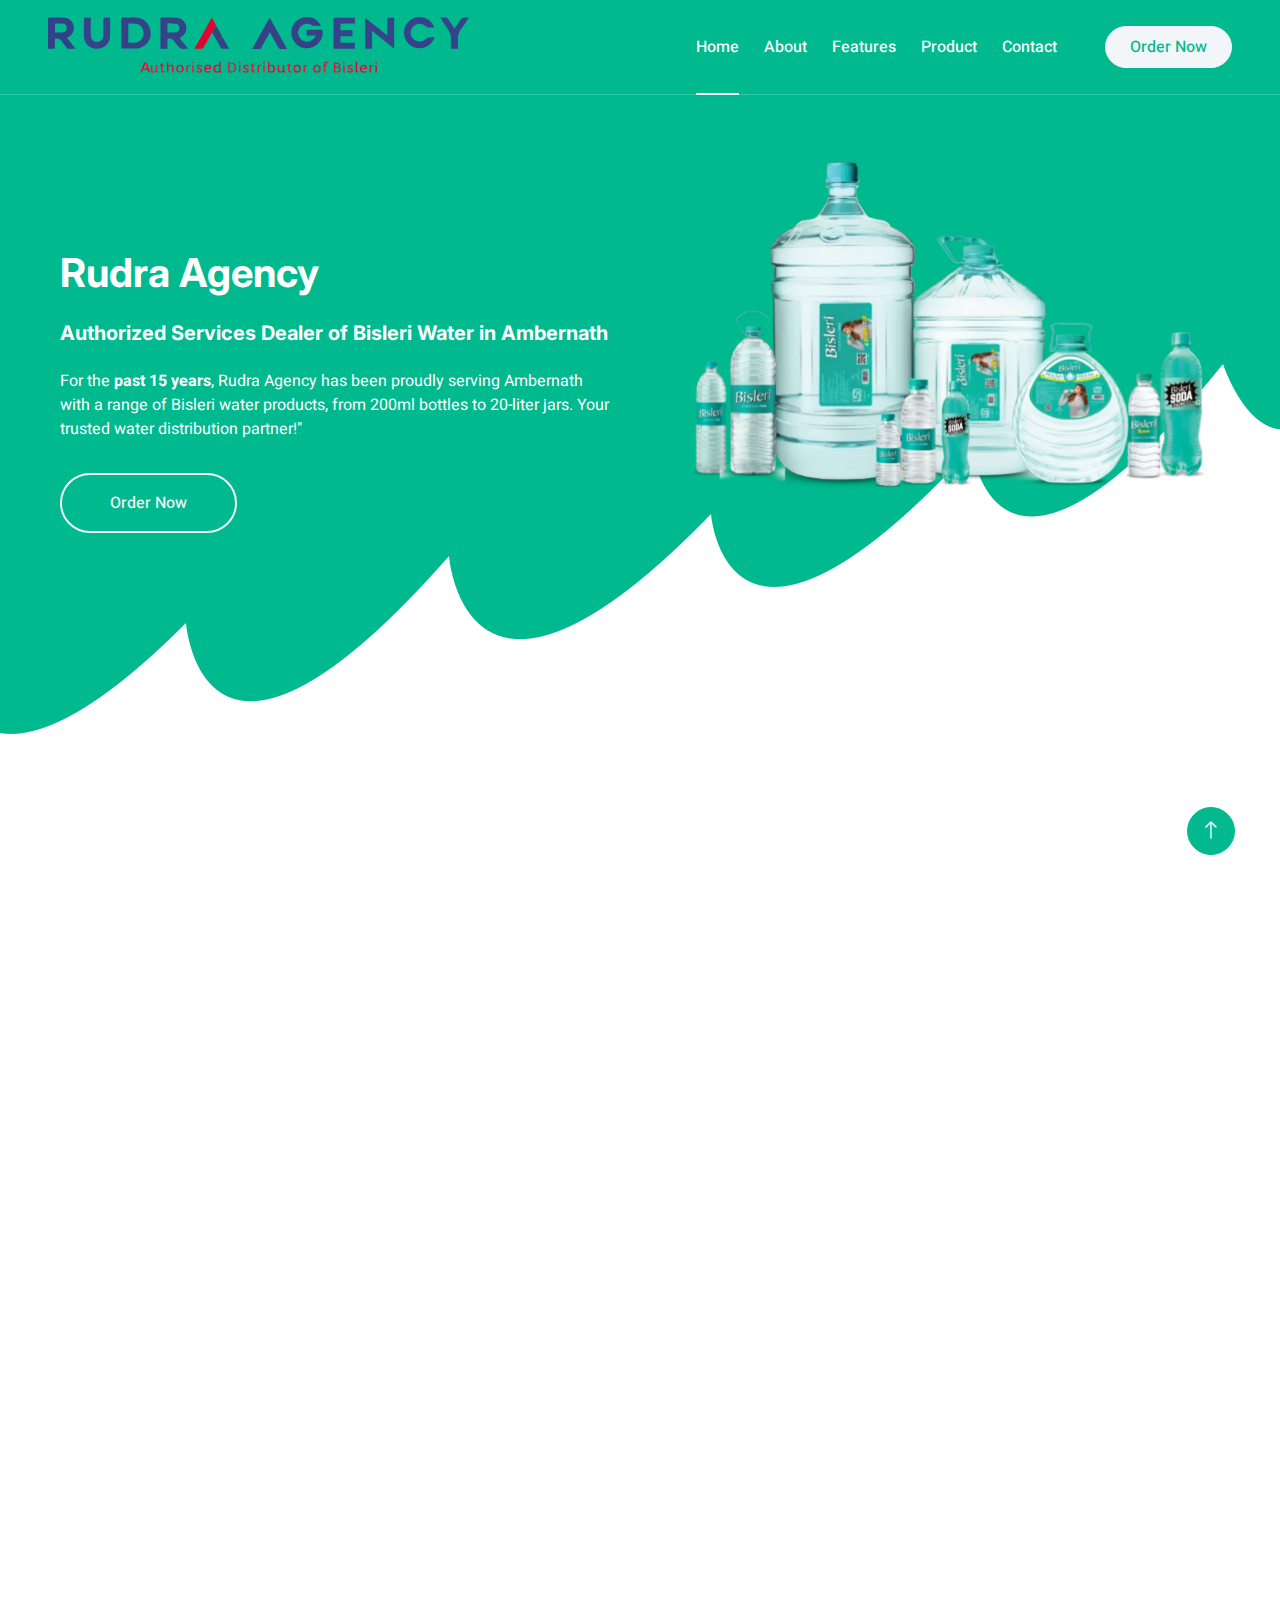
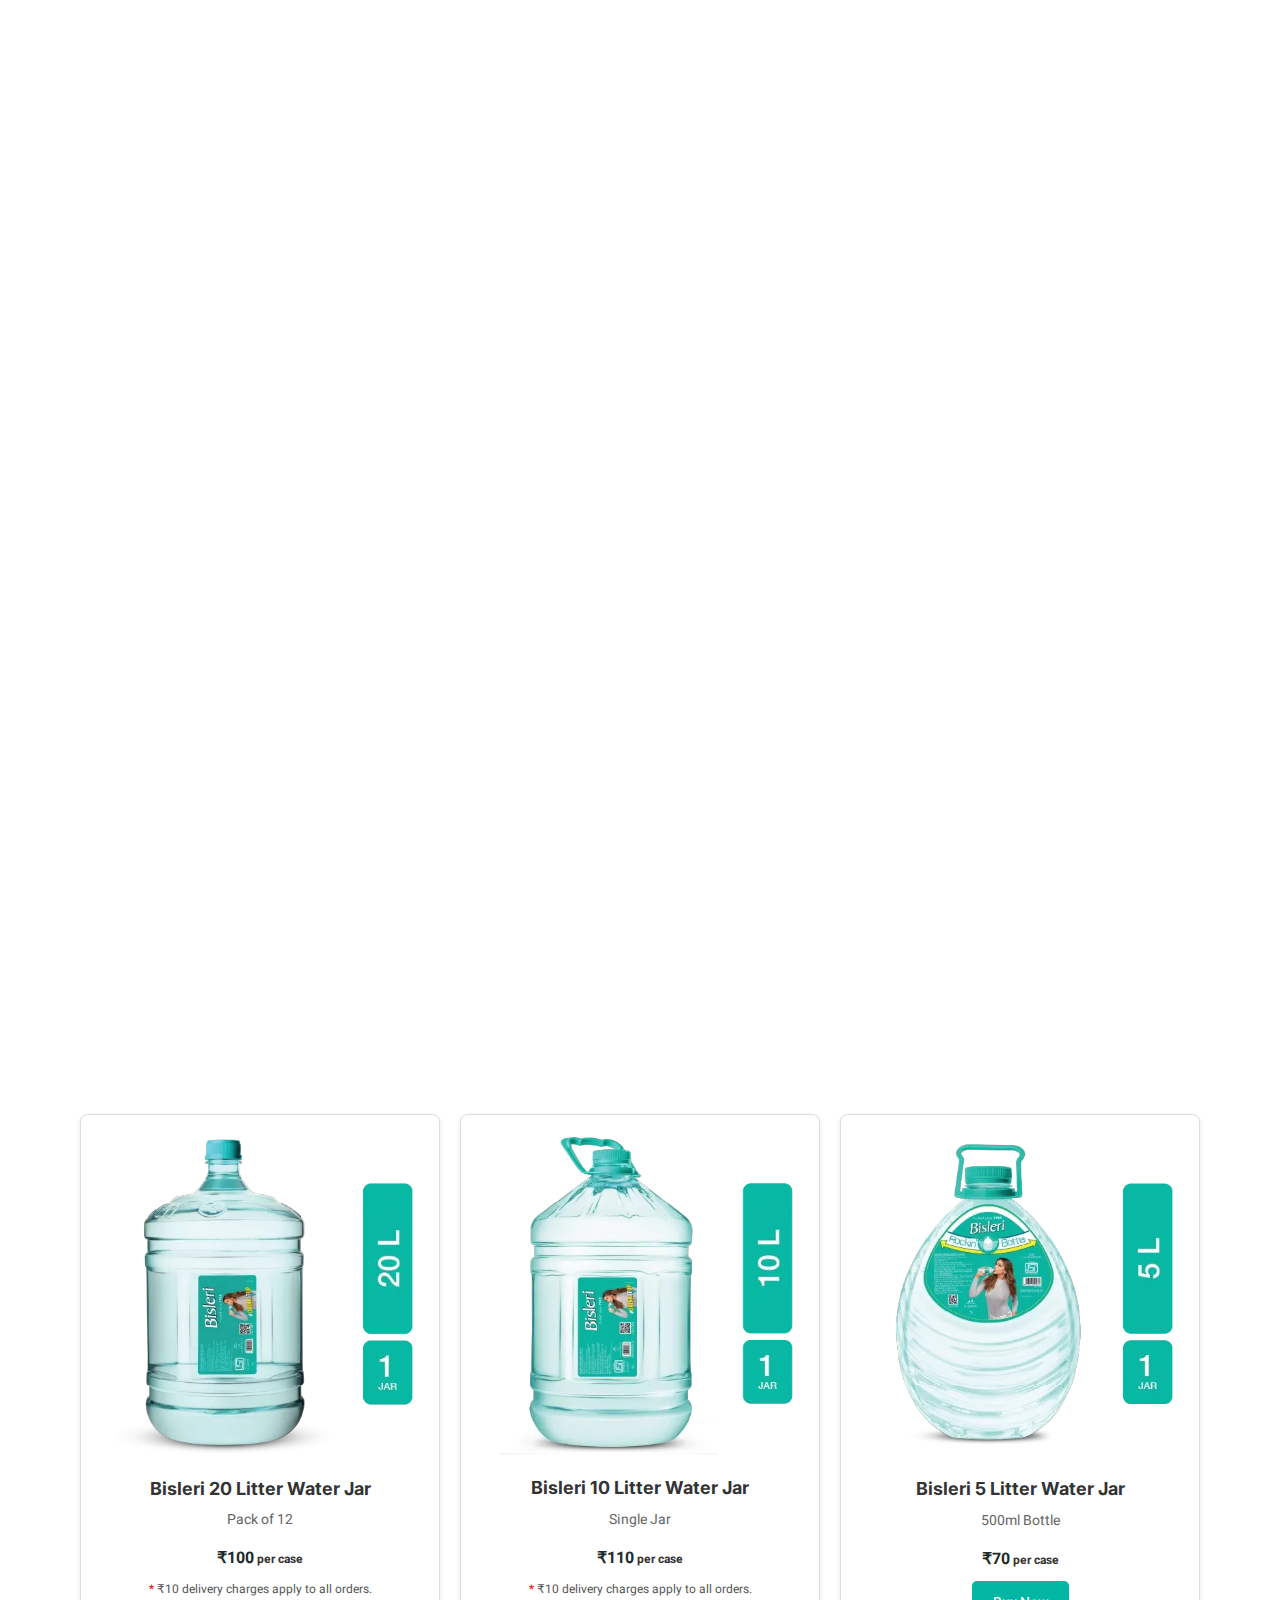
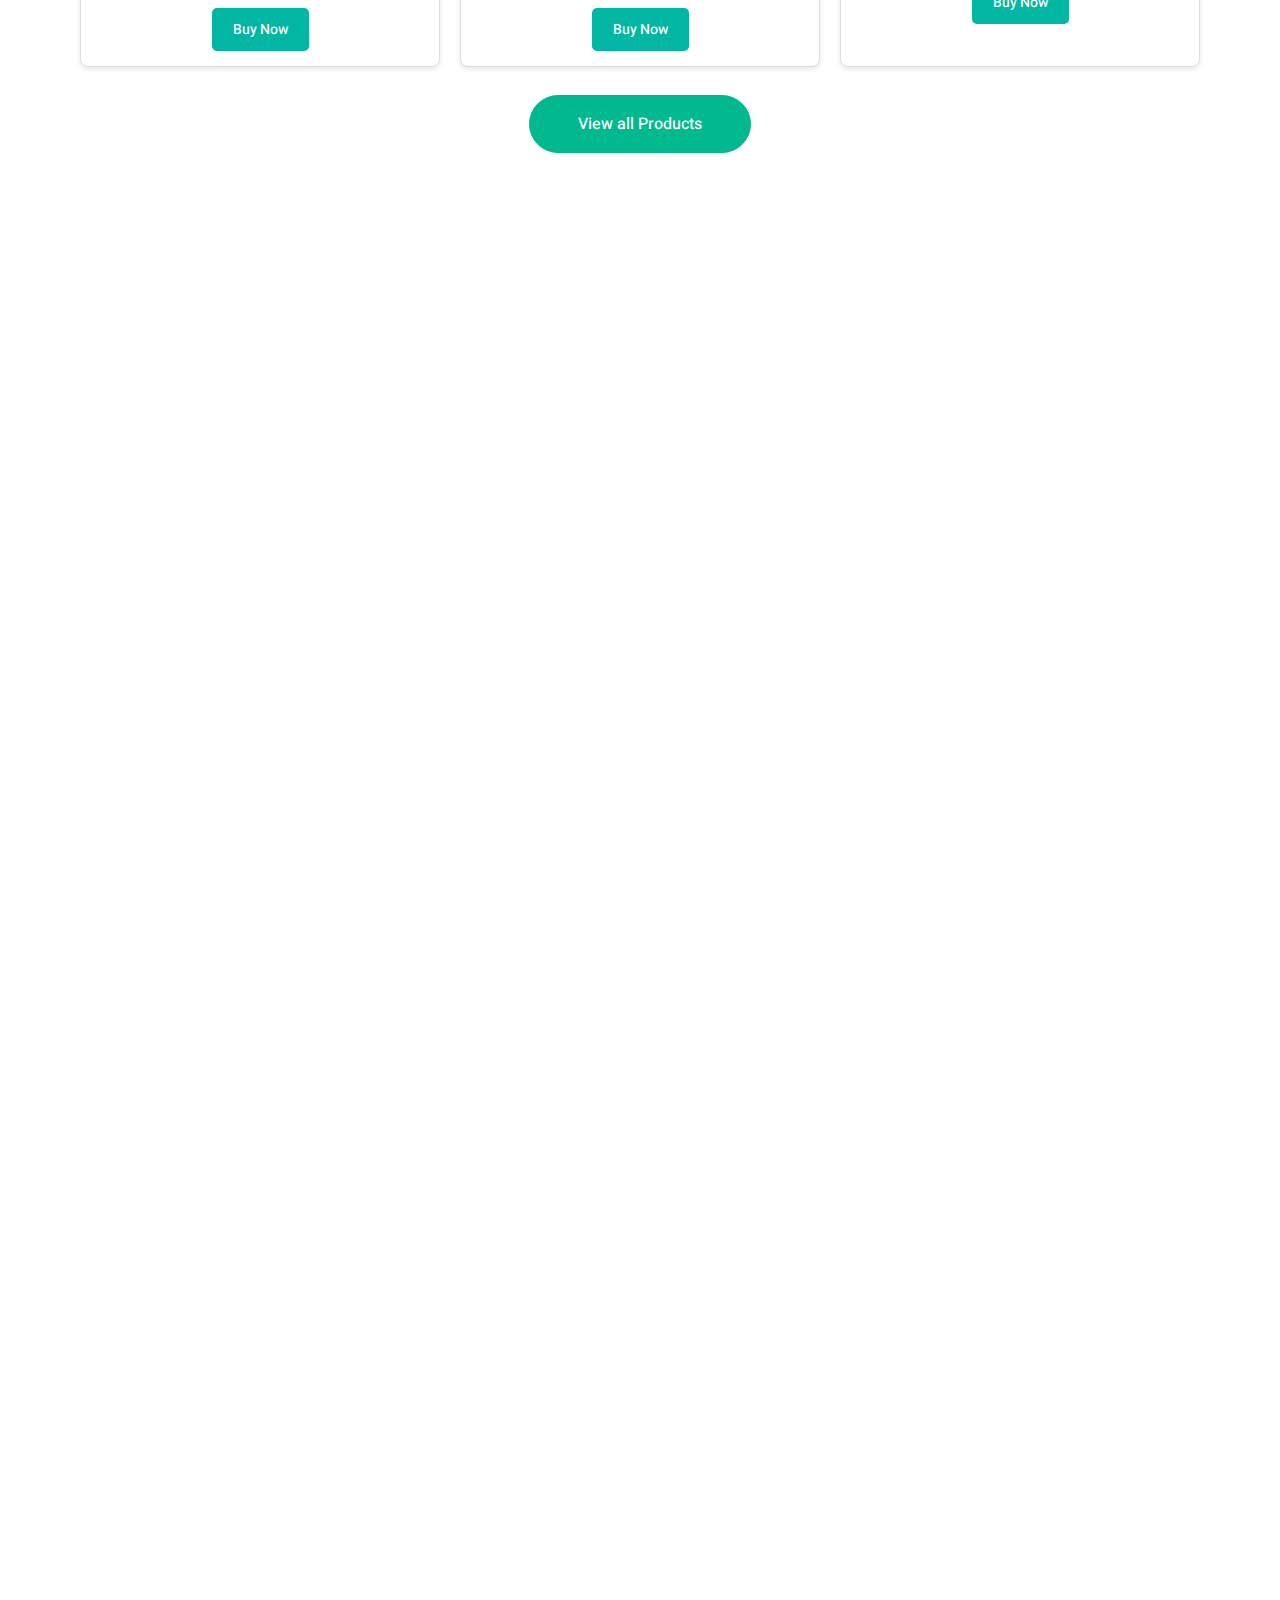
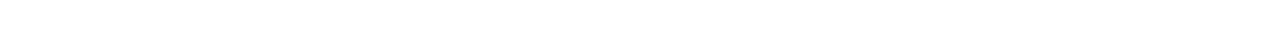
==== commit 0938220c: "GOOGLE" ====
--- a/index.html
+++ b/index.html
@@ -30,7 +30,15 @@
     <!-- Template Stylesheet -->
     <link href="css/style.css" rel="stylesheet">
 </head>
-
+<!-- Google tag (gtag.js) -->
+<script async src="https://www.googletagmanager.com/gtag/js?id=G-EH6MFBB6HE"></script>
+<script>
+  window.dataLayer = window.dataLayer || [];
+  function gtag(){dataLayer.push(arguments);}
+  gtag('js', new Date());
+
+  gtag('config', 'G-EH6MFBB6HE');
+</script>
 <body>
     <div class="container-xxl bg-white p-0">
         <!-- Spinner Start -->
